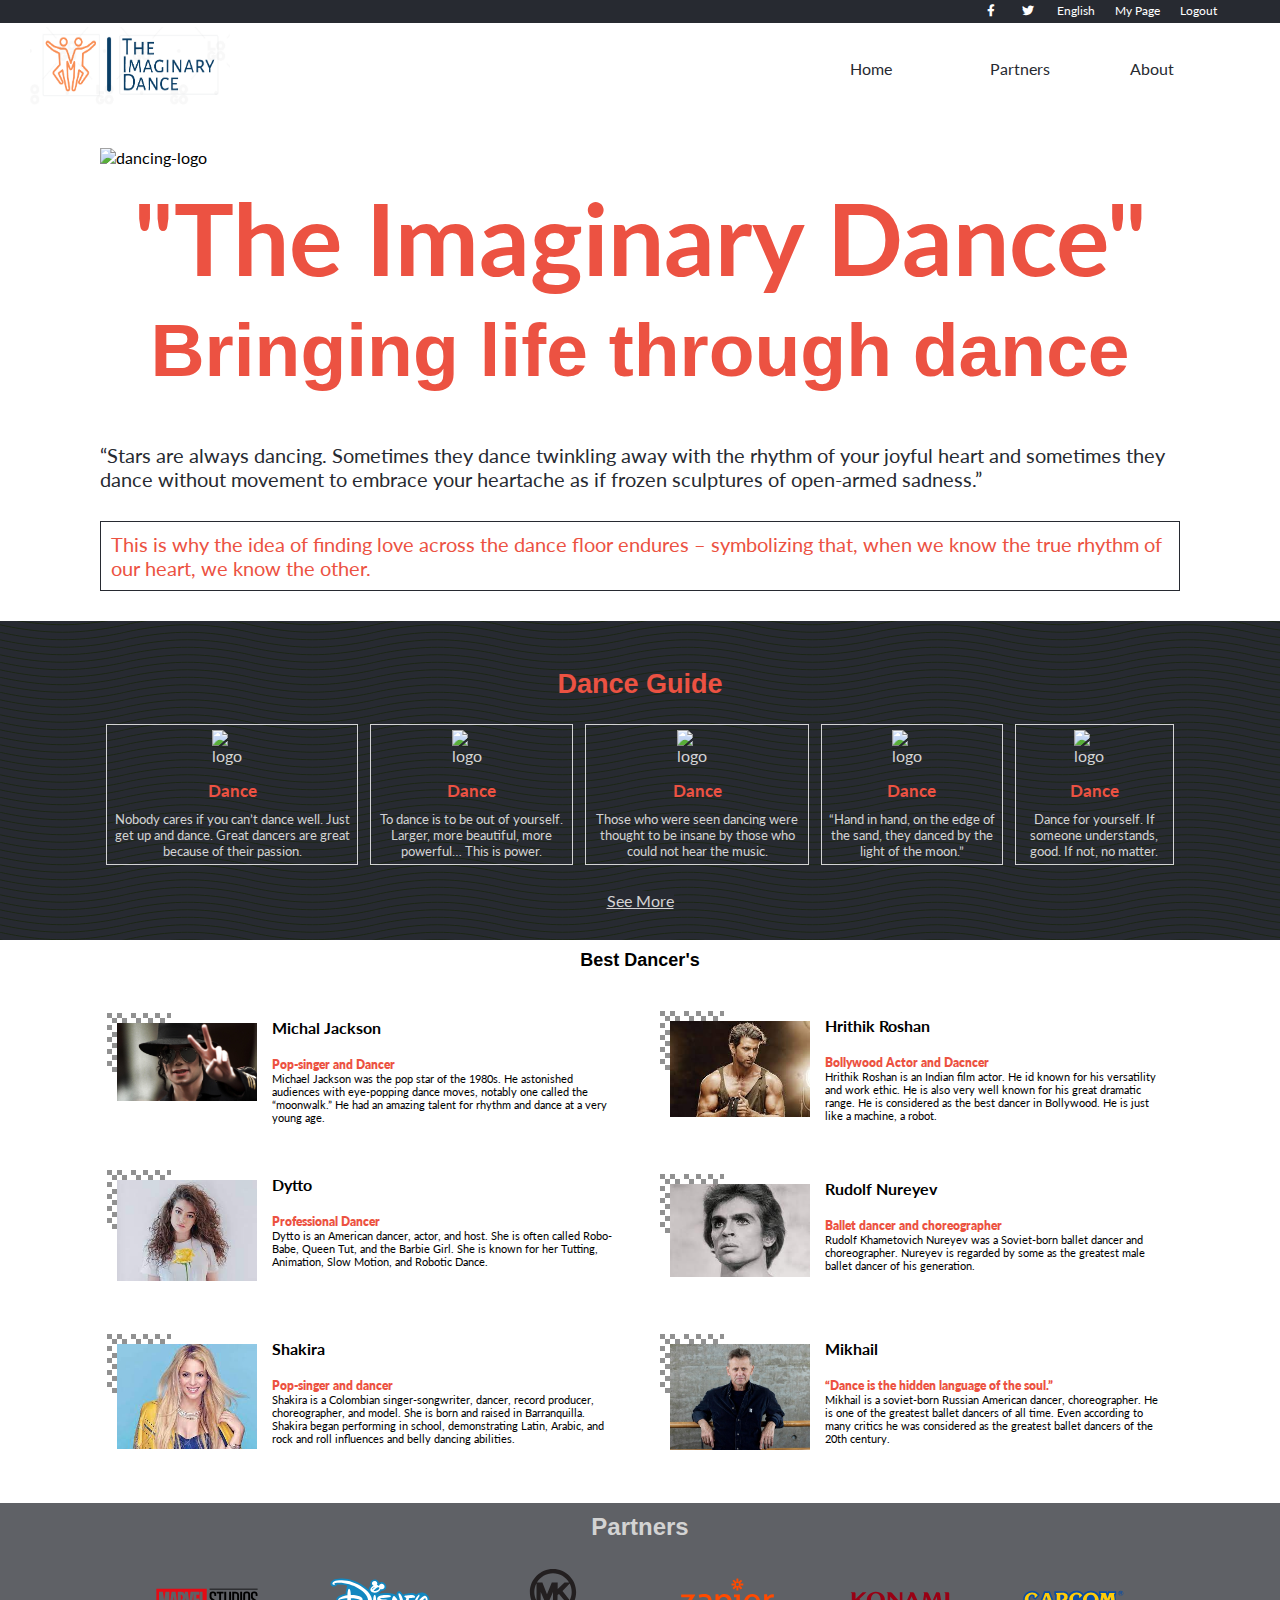
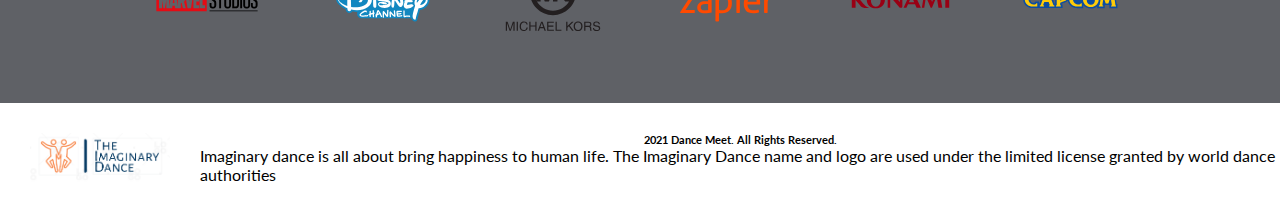
==== index.html @ 670629df "Rename Index.html to index.html" ====
<!DOCTYPE html>
<html lang="en">
  <head>
    <meta charset="UTF-8" />
    <meta http-equiv="X-UA-Compatible" content="IE=edge" />
    <meta name="viewport" content="width=device-width, initial-scale=1.0" />
    <link rel="stylesheet" href="./css/style.css" />
    <link
      href="https://cdnjs.cloudflare.com/ajax/libs/font-awesome/5.13.0/css/all.min.css"
      rel="stylesheet"
    />
    <title>Imaginary Dance</title>
  </head>
  <body>
    <div class="main">
      <header>
        <div class="top-header">
          <ul class="top-header-list">
            <li>
              <a href=""><i class="fab fa-facebook-f"></i></a>
            </li>
            <li>
              <a href=""><i class="fab fa-twitter"></i></a>
            </li>
            <li><a href="">English</a></li>
            <li><a href="Index.html">My Page</a></li>
            <li><a href="">Logout</a></li>
          </ul>
        </div>
        <nav>
          <div class="modal">
            <img src="./Image/Enabled.svg" class="close" alt="closeTag" />
            <div class="modal-body">
              <ul class="modal-menu">
                <li><a href="index.html">Home</a></li>
                <li><a href="#partners">Partners</a></li>
                <li><a href="about.html">About</a></li>
              </ul>
            </div>
          </div>
          <div class="logo">
            <img src="./image/logo.png" class="logo-main" alt="logo" />
          </div>
          <div class="nav-hamburger">
            <img src="./image/button.png" class="hamburger" alt="menu-bar" />
          </div>
          <div class="menu-icons">
            <ul>
              <li><a href="index.html">Home</a></li>
              <li><a href="#partners">Partners</a></li>
              <li><a href="about.html">About</a></li>
            </ul>
          </div>
        </nav>
      </header>
      <section class="home" id="home-bg">
        <div class="home-container">
          <div class="dance-logo">
            <img
              src="https://img.icons8.com/ios-filled/100/000000/ballroom-dance.png"
              alt="dancing-logo"
            />
          </div>
          <div class="title">
            <h1>"The Imaginary Dance"</h1>
            <h2>Bringing life through dance</h2>
          </div>
          <div class="home-info">
            <p>
              “Stars are always dancing. Sometimes they dance twinkling away
              with the rhythm of your joyful heart and sometimes they dance
              without movement to embrace your heartache as if frozen sculptures
              of open-armed sadness.”
            </p>
          </div>
          <div class="home-info-2">
            <p>
              This is why the idea of finding love across the dance floor
              endures – symbolizing that, when we know the true rhythm of our
              heart, we know the other.
            </p>
          </div>
        </div>
      </section>
      <section class="home" id="home2">
        <div class="program-title">
          <h2>Dance Guide</h2>
        </div>
        <div class="program-items">
          <ul>
            <li>
              <img
                src="https://img.icons8.com/color/100/000000/ballerina-full-body.png"
                alt="logo"
              />
              <h4>Dance</h4>
              <p>
                Nobody cares if you can’t dance well. Just get up and dance.
                Great dancers are great because of their passion.
              </p>
            </li>
            <li>
              <img
                src="https://img.icons8.com/color/96/000000/dancing-party.png"
                alt="logo"
              />
              <h4>Dance</h4>
              <p>
                To dance is to be out of yourself. Larger, more beautiful, more
                powerful… This is power.
              </p>
            </li>
            <li>
              <img
                src="https://img.icons8.com/external-photo3ideastudio-lineal-color-photo3ideastudio/100/000000/external-dancer-celebration-photo3ideastudio-lineal-color-photo3ideastudio.png"
                alt="logo"
              />
              <h4>Dance</h4>
              <p>
                Those who were seen dancing were thought to be insane by those
                who could not hear the music.
              </p>
            </li>
            <li>
              <img
                src="https://img.icons8.com/officel/80/000000/tango.png"
                alt="logo"
              />
              <h4>Dance</h4>
              <p>
                “Hand in hand, on the edge of the sand, they danced by the light
                of the moon.”
              </p>
            </li>
            <li>
              <img
                src="https://img.icons8.com/dusk/100/000000/dancing.png"
                alt="logo"
              />
              <h4>Dance</h4>
              <p>
                Dance for yourself. If someone understands, good. If not, no
                matter.
              </p>
            </li>
          </ul>
          <div class="program-button-container">
            <button type="submit" class="program-button">
              <span>See More</span>
            </button>
          </div>
        </div>
        <div class="program-link">
          <a href="#">See More</a>
        </div>
      </section>
      <section class="feature-section">
        <h2>Best Dancer's</h2>
        <ul class="feature"></ul>
        <div class="showcontainer">
          <div class="showMore">
            <span> More</span>
          </div>
        </div>
      </section>
      <section class="partners" id="partners">
        <h2>Partners</h2>
        <div class="partner">
          <div class="partner-image">
            <img src="./image/Marvel_Studios_logo.svg" alt="logo" />
          </div>
          <div class="partner-image">
            <img src="./image/Disney_Channel_logo.svg" alt="logo" />
          </div>
          <div class="partner-image">
            <img src="./image/Michael_Kors_logo.svg" alt="logo" />
          </div>
          <div class="partner-image">
            <img src="./image/Zapier_logo.svg" alt="logo" />
          </div>
          <div class="partner-image">
            <img src="./image/Konami_logo.svg" alt="logo" />
          </div>
          <div class="partner-image">
            <img src="./image/Capcom_logo.svg" alt="logo" />
          </div>
        </div>
      </section>
      <footer>
        <div class="footer-info">
          <div>
            <img src="./image/logo.png" alt="Logo" />
          </div>
          <div class="footer-title">
            <h6>2021 Dance Meet. All Rights Reserved.</h6>
            <p>
              Imaginary dance is all about bring happiness to human life. The
              Imaginary Dance name and logo are used under the limited license
              granted by world dance authorities
            </p>
          </div>
        </div>
      </footer>
    </div>
    <script src="./js/index.js"></script>
    <script src="./js/menu.js"></script>
  </body>
</html>
---- css/style.css ----
@import url('https://fonts.googleapis.com/css2?family=Inter:wght@100&family=Lato:ital,wght@0,100;0,300;0,400;0,700;1,100&family=Poppins:wght@700&display=swap');
@import url('http://fonts.cdnfonts.com/css/cocogoose');
@import url(link.css);

* {
  margin: 0;
  padding: 0;
  box-sizing: border-box;
  font-family: 'Lato', sans-serif;
}

.main {
  width: 360px;
  margin: auto;
}

.top-header {
  width: 100%;
  background-color: #272a31;
}

.top-header-list {
  margin-right: 50px;
  display: flex;
  list-style: none;
  justify-content: flex-end;
  padding: 3px;
  text-decoration: none;
}

.top-header-list li {
  margin: 0 10px;
  font-size: 12px;
}

.modal-menu a {
  font-size: 16px;
  width: 227px;
  left: 0;
  top: 8px;
  text-decoration: none;
  color: #272a31;
  font-family: 'Inter', sans-serif;
  font-weight: 700;
}

.menu-icons a {
  text-decoration: none;
  color: #272a31;
}

.program-link a {
  color: #d3d3d3;
  background-color: #272a31;
}

.top-header-list li a {
  color: #fff;
  text-decoration: none;
}

.top-header i {
  width: 15px;
  height: 15px;
}

nav {
  margin-top: 5px;
  height: 80px;
  width: 360px;
  display: flex;
  justify-content: space-between;
  align-items: center;
  background: #fff;
}

.modal {
  position: fixed;
  display: none;
  width: 100%;
  height: 100vh;
  background-color: #fff;
  z-index: 999;
  top: 0;
}

.modal-body {
  padding: 24px;
}

.modal-menu {
  list-style-type: none;
}

.modal-menu li {
  padding: 5px;
  border-bottom: 2px solid #6f6c6b;
}

.modal .close {
  margin: 10px;
  width: 55px;
  right: 0;
  position: absolute;
  top: 0;
}

.menu-icons {
  display: none;
}

.menu-icons ul {
  list-style: none;
  display: grid;
  grid-template-columns: 1fr 1fr 1fr;
  margin-right: 50px;
}

.menu-icons li {
  color: #272a31;
}

.menu-icons a:hover {
  color: #ec5242;
}

.logo img {
  width: 200px;
  height: 80px;
}

.dance-logo img {
  margin-top: 10px;
  width: 100px;
  height: 100px;
}

.list-image img {
  width: 150px;
  height: 150px;
  height: auto;
  padding: 5px;
}

.partner img {
  width: 60%;
}

.footer-info img {
  width: 200px;
  padding: 30px;
}

.program-items li img {
  width: 50px;
  height: 50px;
  padding: 5px;
}

.hamburger {
  display: none;
  width: 40px;
  margin: 20px;
}

.logo img:hover {
  transition: 0.5s;
  transform: rotate(360deg);
}

.home {
  padding: 15px;
  width: 360px;
  margin: auto;
}

#home2 {
  background-color: #272a31;
  background-image: url("data:image/svg+xml,%3Csvg xmlns='http://www.w3.org/2000/svg' width='250' height='30' viewBox='0 0 1000 120'%3E%3Cg fill='none' stroke='%23162209' stroke-width='2.9' %3E%3Cpath d='M-500 75c0 0 125-30 250-30S0 75 0 75s125 30 250 30s250-30 250-30s125-30 250-30s250 30 250 30s125 30 250 30s250-30 250-30'/%3E%3Cpath d='M-500 45c0 0 125-30 250-30S0 45 0 45s125 30 250 30s250-30 250-30s125-30 250-30s250 30 250 30s125 30 250 30s250-30 250-30'/%3E%3Cpath d='M-500 105c0 0 125-30 250-30S0 105 0 105s125 30 250 30s250-30 250-30s125-30 250-30s250 30 250 30s125 30 250 30s250-30 250-30'/%3E%3Cpath d='M-500 15c0 0 125-30 250-30S0 15 0 15s125 30 250 30s250-30 250-30s125-30 250-30s250 30 250 30s125 30 250 30s250-30 250-30'/%3E%3Cpath d='M-500-15c0 0 125-30 250-30S0-15 0-15s125 30 250 30s250-30 250-30s125-30 250-30s250 30 250 30s125 30 250 30s250-30 250-30'/%3E%3Cpath d='M-500 135c0 0 125-30 250-30S0 135 0 135s125 30 250 30s250-30 250-30s125-30 250-30s250 30 250 30s125 30 250 30s250-30 250-30'/%3E%3C/g%3E%3C/svg%3E");
}

h2 {
  font-family: 'COCOGOOSE', sans-serif;
  padding: 10px;
}

.title {
  font-family: 'COCOGOOSE', sans-serif;
  margin-top: 10px;
  color: #ec5242;
  font-weight: 700;
}

.home-info p {
  font-size: 20px;
  margin-top: 40px;
  color: #272a31;
}

.home-info-2 p {
  margin-top: 30px;
  font-size: 20px;
  color: #ec5242;
  border: 1px solid #272a31;
  padding: 10px;
}

.program-title {
  font-size: 18px;
  text-align: center;
  padding: 8px;
  color: #ec5242;
}

.program-items li {
  border: 1px solid #d3d3d3;
  list-style: none;
  display: flex;
  color: #d3d3d3;
  margin: 6px;
}

.feature li {
  list-style: none;
  margin: 20px;
  display: flex;
}

.program-items li:hover {
  transform: scale(1.1);
}

.program-items img:hover {
  transform: rotateX(20deg);
}

.program-items h4 {
  color: #ec5242;
  font-weight: 700;
  font-size: 17px;
  padding: 5px;
}

.list-info p {
  font-size: 11px;
}

.program-items li p {
  font-size: 13px;
  padding: 5px;
  text-align: center;
}

.program-button-container {
  display: flex;
  align-items: center;
  justify-content: center;
  padding-top: 20px;
}

.program-button {
  padding: 8px;
  width: 80%;
  background: #ec5242;
  color: #d3d3d3;
  font-size: 20px;
}

.program-link {
  text-align: center;
}

.feature-section h2 {
  text-align: center;
  font-size: 18px;
}

.feature {
  display: flex;
  margin: 10px;
  justify-content: center;
  align-items: center;
  padding: 10px 150px;
}

.list-image {
  padding: 5px;
  background-image: url(../image/Frame.svg);
  background-repeat: no-repeat;
  background-position: left top;
}

.list-info {
  padding: 5px;
}

.list-image img:hover {
  transform: scale(1.1);
}

.feature h6 {
  color: #ec5242;
  font-size: 12px;
  font-weight: 800;
  margin-top: 20px;
}

.showcontainer {
  display: flex;
  justify-content: center;
  align-items: center;
  margin: 0;
  padding: 5px;
}

.showMore {
  margin: 0;
  display: none;
  width: 90%;
  height: 50px;
  background-color: #40404065;
  padding: 15px;
  text-align: center;
  border: #272a31;
}

.partners {
  height: 200px;
  width: 100%;
  background-color: #272a31bd;
  text-align: center;
  color: #d3d3d3;
}

.partner {
  display: grid;
  grid-template-columns: 1fr 1fr 1fr 1fr 1fr 1fr;
  padding: 10px 120px;
}

.footer-info {
  display: flex;
  width: 100%;
}

.footer-title {
  display: flex;
  flex-direction: column;
  justify-content: center;
  align-items: center;
}

/* for mobile */
@media (max-width: 767px) {
  .main {
    width: 100%;
  }

  .top-header {
    display: none;
  }

  nav {
    width: 100%;
  }

  .hamburger {
    display: block;
  }

  .modal {
    width: 100%;
  }

  .home {
    width: 100%;
  }

  .program-link {
    display: none;
  }

  .feature {
    padding: 10px;
    display: grid;
    grid-template-columns: 1fr;
  }

  .showMore {
    display: block;
    margin-bottom: 40px;
  }

  .partners {
    display: none;
  }

  footer {
    display: none;
  }
}

@media (min-width: 768px) {
  .main {
    width: 100%;
  }

  nav {
    width: 100%;
  }

  .menu {
    display: none;
  }

  .menu-icons {
    display: block;
  }

  .logo {
    padding-left: 30px;
  }

  .title {
    font-size: 50px;
    text-align: center;
  }

  .home {
    width: 100%;
    padding: 30px 100px;
  }

  .program-items ul {
    display: flex;
  }

  .program-items li {
    display: flex;
    flex-direction: column;
    justify-content: center;
    align-items: center;
    margin: 6px;
  }

  .program-button {
    display: none;
  }

  .feature {
    display: grid;
    padding: 0 6%;
    grid-template-columns: 1fr 1fr;
  }
}
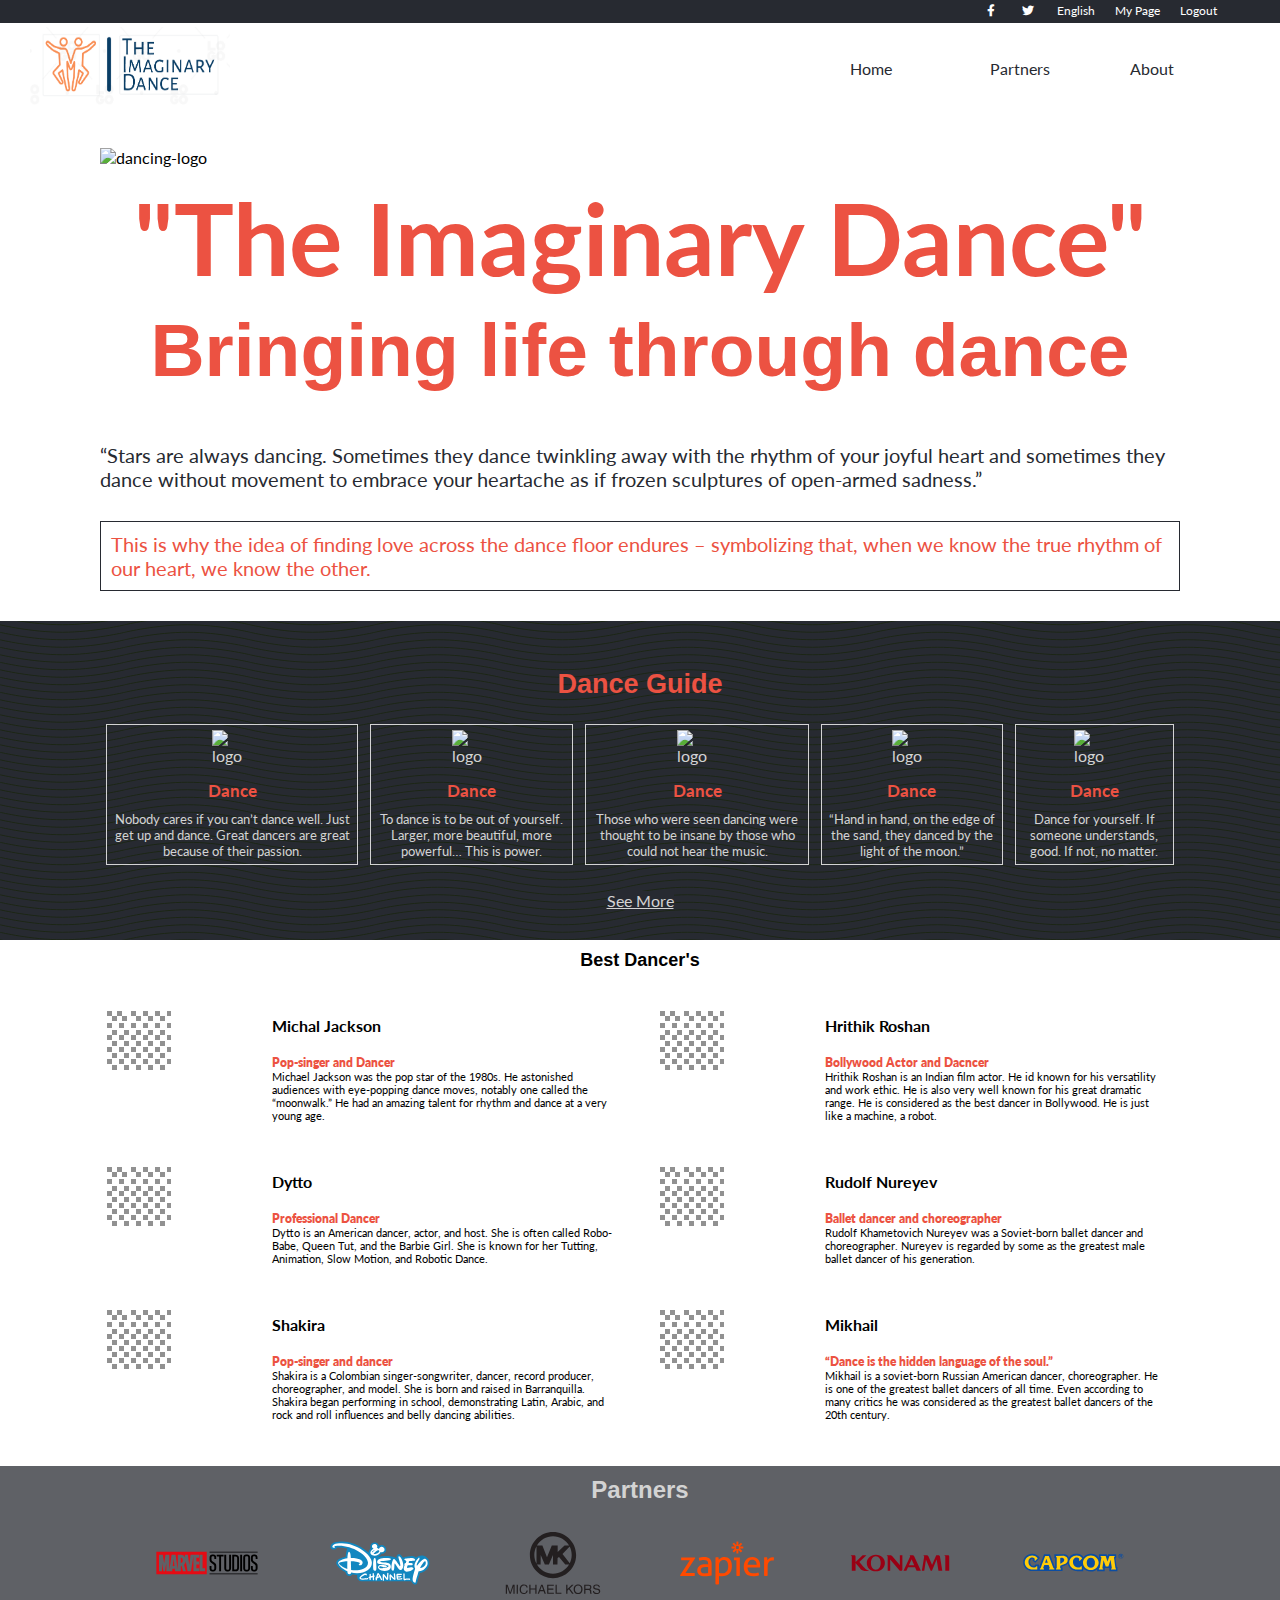
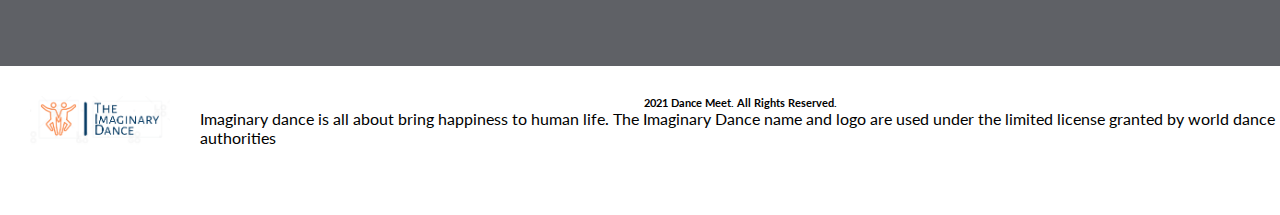
==== commit 48e81d2f: "Update index.html" ====
--- a/index.html
+++ b/index.html
@@ -29,7 +29,7 @@
         </div>
         <nav>
           <div class="modal">
-            <img src="./Image/Enabled.svg" class="close" alt="closeTag" />
+            <img src="./image/Enabled.svg" class="close" alt="closeTag" />
             <div class="modal-body">
               <ul class="modal-menu">
                 <li><a href="index.html">Home</a></li>
